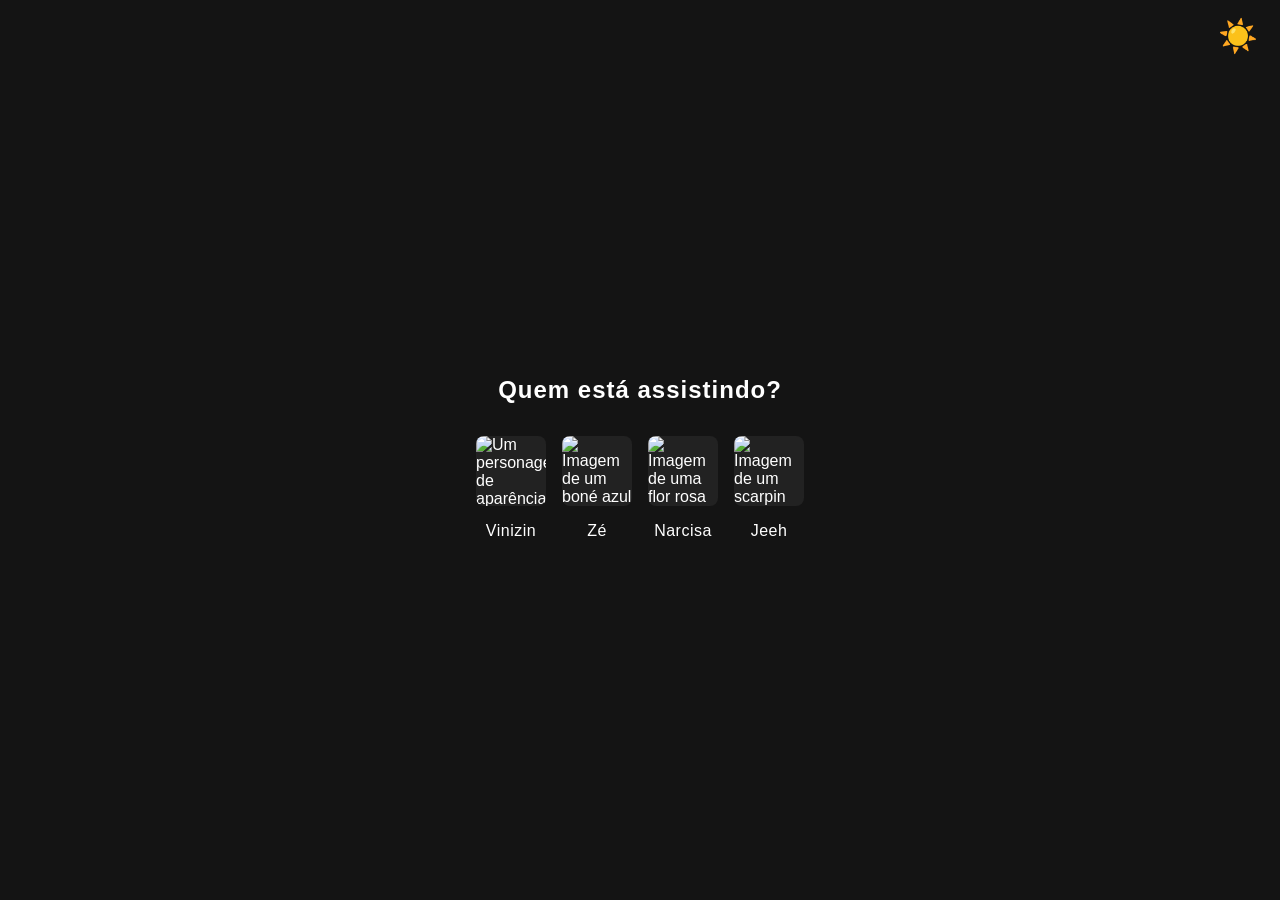
==== index.html @ 56ff6a3f "adicionando arquivos do projeto" ====
<!DOCTYPE html>
<html lang="pt-br">
<head>
    <meta charset="UTF-8">
    <meta name="viewport" content="width=device-width, initial-scale=1.0">
    <title>Netflix</title>
    <link rel="stylesheet" href="style.css">
</head>
<body>
    <main>
        <button id="theme-toggle" onclick="toggleTheme()" style="position:absolute;top:1rem;right:1rem;z-index:10;background:none;border:none;font-size:2rem;cursor:pointer" aria-label="Alternar tema"></button>
        <h1>Quem está assistindo?</h1>
        <section aria-label="Perfis disponíveis">
            <nav class="profiles">
                <ul>
                    <li>
                        <a href="catalogo/catalogo.html" class="profile">
                            <figure>
                                <img src="/aula01/assets/perfil-1.jpeg" alt="Um personagem de aparência gótica e caricata, com cabelos roxos e monóculo, posa em um cenário fantástico de miniaturas sombrias iluminadas por velas.">
                                <figcaption>Vinizin</figcaption>
                            </figure>
                        </a>
                    </li>
                    <li>
                        <a href="catalogo/catalogo.html" class="profile">
                            <figure>
                                <img src="/aula01/assets/perfil-2.jpeg" alt="Imagem de um boné azul">
                                <figcaption>Zé</figcaption>
                            </figure>
                        </a>
                    </li>
                    <li>
                        <a href="catalogo/catalogo.html" class="profile">
                            <figure>
                                <img src="/aula01/assets/perfil-3.jpeg" alt="Imagem de uma flor rosa">
                                <figcaption>Narcisa</figcaption>
                            </figure>
                        </a>
                    </li>
                    <li>
                        <a href="catalogo/catalogo.html" class="profile">
                            <figure>
                                <img src="/aula01/assets/perfil-4.jpeg" alt="Imagem de um scarpin">
                                <figcaption>Jeeh</figcaption>
                            </figure>
                        </a>
                    </li>
                </ul>
            </nav>
        </section>
    </main>
    <script src="theme.js"></script>
    <script src="js/index.js"></script>
</body>
</html>
---- style.css ----
body {
    background: #141414;
    /* Define a cor de fundo da página */
    color: #fff;
    /* Define a cor do texto principal */
    font-family: 'Segoe UI', Arial, Helvetica, sans-serif;
    /* Define a fonte usada no site */
    margin: 0;
    /* Remove a margem padrão do body */
    min-height: 100vh;
    /* Garante que o body ocupe pelo menos toda a altura da tela */
}

main {
    display: flex;
    /* Usa flexbox para layout */
    flex-direction: column;
    /* Organiza os elementos em coluna */
    align-items: center;
    /* Centraliza os itens horizontalmente */
    justify-content: center;
    /* Centraliza os itens verticalmente */
    min-height: 100vh;
    /* Garante altura mínima de 100% da tela */
}

h1 {
    font-size: 2.5rem;
    /* Define o tamanho da fonte do título */
    font-weight: bold;
    /* Deixa o texto em negrito */
    margin-bottom: 2rem;
    /* Espaço abaixo do título */
    letter-spacing: 1px;
    /* Espaçamento entre letras */
}

section[aria-label="Perfis disponíveis"] {
    width: 100%;
    /* Ocupa toda a largura disponível */
    max-width: 600px;
    /* Limita a largura máxima */
    display: flex;
    /* Usa flexbox */
    justify-content: center;
    /* Centraliza os perfis */
}

nav.profiles {
    display: flex;
    /* Usa flexbox para os perfis */
    gap: 2rem;
    /* Espaço entre os perfis */
}

ul {
    list-style: none; /* Remove o ponto dos itens da lista */
    padding: 0; /* Remove o padding padrão */
    margin: 0; /* Remove a margem padrão */
    display: flex; /* Usa flexbox para os itens */
    flex-wrap: wrap; /* Permite que os itens quebrem para a próxima linha */
    justify-content: center; /* Centraliza os itens */
    gap: 1rem; /* Espaço entre os itens */
}

.profile {
    text-decoration: none;
    /* Remove sublinhado dos links */
    color: #fff;
    /* Cor do texto dos links */
    transition: transform 0.2s, box-shadow 0.2s;
    /* Suaviza animações de transformação e sombra */
}

figure {
    margin: 0;
    /* Remove margem padrão */
    display: flex;
    /* Usa flexbox */
    flex-direction: column;
    /* Organiza em coluna */
    align-items: center;
    /* Centraliza itens */
}

img {
    width: 120px;
    /* Largura fixa da imagem */
    height: 120px;
    /* Altura fixa da imagem */
    border-radius: 8px;
    /* Bordas arredondadas */
    object-fit: cover;
    /* Mantém proporção da imagem */
    margin-bottom: 0.5rem;
    /* Espaço abaixo da imagem */
    background: #222;
    /* Cor de fundo da imagem */
    display: block;
    /* Exibe como bloco */
    border: 1px transparent;
    /* Borda inicial invisível */
}

img:hover {
    border: 1px solid #fff;
    /* Borda branca ao passar o mouse */
}

figcaption {
    font-size: 1.1rem;
    /* Tamanho da fonte da legenda */
    font-weight: 500;
    /* Peso da fonte */
    margin-top: 0.5rem;
    /* Espaço acima da legenda */
    letter-spacing: 0.5px;
    /* Espaçamento entre letras */
}

/* Light mode */
body.light-mode {
    background: #f5f5f5; /* Cor de fundo clara */
    color: #222; /* Cor do texto escura */
}

.light-mode .profile {
    color: #222; /* Links escuros */
}

.light-mode img {
    background: #eee; /* Fundo claro para imagens */
    border: 1px solid #ccc; /* Borda clara */
}

.light-mode img:hover {
    border: 1px solid #222; /* Borda escura ao passar o mouse */
}


/* Responsividade para tablets e celulares */
@media (max-width: 900px) {
    section[aria-label="Perfis disponíveis"] {
        max-width: 100%;
        /* Remove limite de largura */
        padding: 0 1rem;
        /* Adiciona espaçamento lateral */
    }

    nav.profiles {
        gap: 1rem;
        /* Reduz espaço entre perfis */
    }

    img {
        width: 90px;
        /* Reduz tamanho da imagem */
        height: 90px;
    }

    h1 {
        font-size: 2rem;
        /* Reduz tamanho do título */
    }
}

@media (max-width: 600px) {
    main {
        /* aumenta a margem superior para dar mais espaço em telas pequenas */
        margin-top: 6rem;

        min-height: auto;
        /* Remove altura mínima */
        padding: 2rem 0;
    }

    nav.profiles {
        flex-direction: column;
        /* Perfis em coluna */
        align-items: center;
    }

    ul {
        gap: 4rem;
        /* Aumenta espaço entre itens */
    }
}

@media (min-width: 901px) {
    nav.profiles {
        flex-direction: row; /* Perfis na horizontal em telas grandes */
        align-items: center;
    }

    img {
        width: 70px;
        /* Imagem menor */
        height: 70px;
    }

    h1 {
        font-size: 1.5rem;
        /* Título menor */
    }

    figcaption {
        font-size: 1rem;
        /* Legenda menor */
    }
}
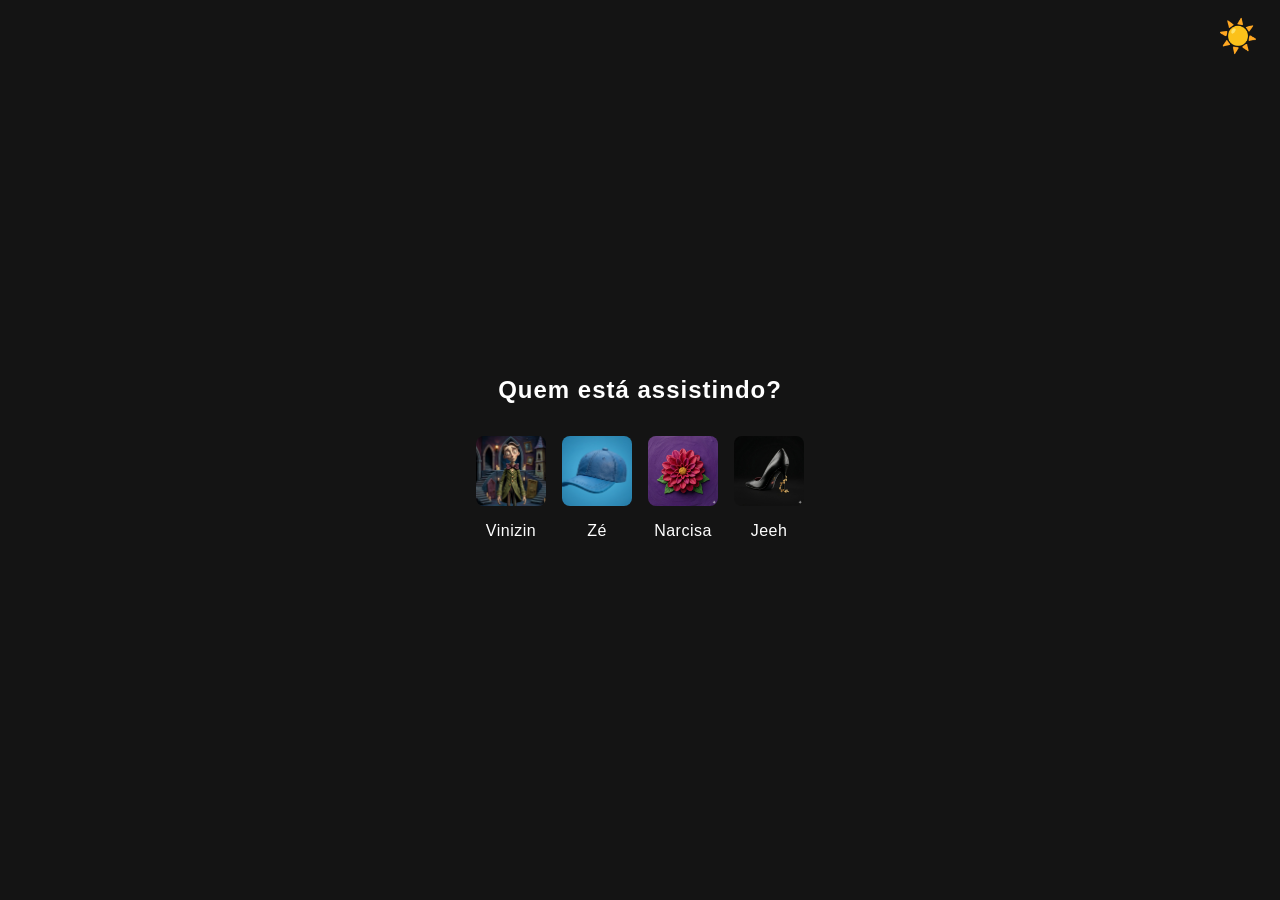
==== commit 445443c7: "novo index, bjos" ====
--- a/index.html
+++ b/index.html
@@ -16,7 +16,7 @@
                     <li>
                         <a href="catalogo/catalogo.html" class="profile">
                             <figure>
-                                <img src="/aula01/assets/perfil-1.jpeg" alt="Um personagem de aparência gótica e caricata, com cabelos roxos e monóculo, posa em um cenário fantástico de miniaturas sombrias iluminadas por velas.">
+                                <img src="/assets/perfil-1.jpeg" alt="Um personagem de aparência gótica e caricata, com cabelos roxos e monóculo, posa em um cenário fantástico de miniaturas sombrias iluminadas por velas.">
                                 <figcaption>Vinizin</figcaption>
                             </figure>
                         </a>
@@ -24,7 +24,7 @@
                     <li>
                         <a href="catalogo/catalogo.html" class="profile">
                             <figure>
-                                <img src="/aula01/assets/perfil-2.jpeg" alt="Imagem de um boné azul">
+                                <img src="/assets/perfil-2.jpeg" alt="Imagem de um boné azul">
                                 <figcaption>Zé</figcaption>
                             </figure>
                         </a>
@@ -32,7 +32,7 @@
                     <li>
                         <a href="catalogo/catalogo.html" class="profile">
                             <figure>
-                                <img src="/aula01/assets/perfil-3.jpeg" alt="Imagem de uma flor rosa">
+                                <img src="/assets/perfil-3.jpeg" alt="Imagem de uma flor rosa">
                                 <figcaption>Narcisa</figcaption>
                             </figure>
                         </a>
@@ -40,7 +40,7 @@
                     <li>
                         <a href="catalogo/catalogo.html" class="profile">
                             <figure>
-                                <img src="/aula01/assets/perfil-4.jpeg" alt="Imagem de um scarpin">
+                                <img src="/assets/perfil-4.jpeg" alt="Imagem de um scarpin">
                                 <figcaption>Jeeh</figcaption>
                             </figure>
                         </a>
@@ -52,4 +52,4 @@
     <script src="theme.js"></script>
     <script src="js/index.js"></script>
 </body>
-</html>+</html>
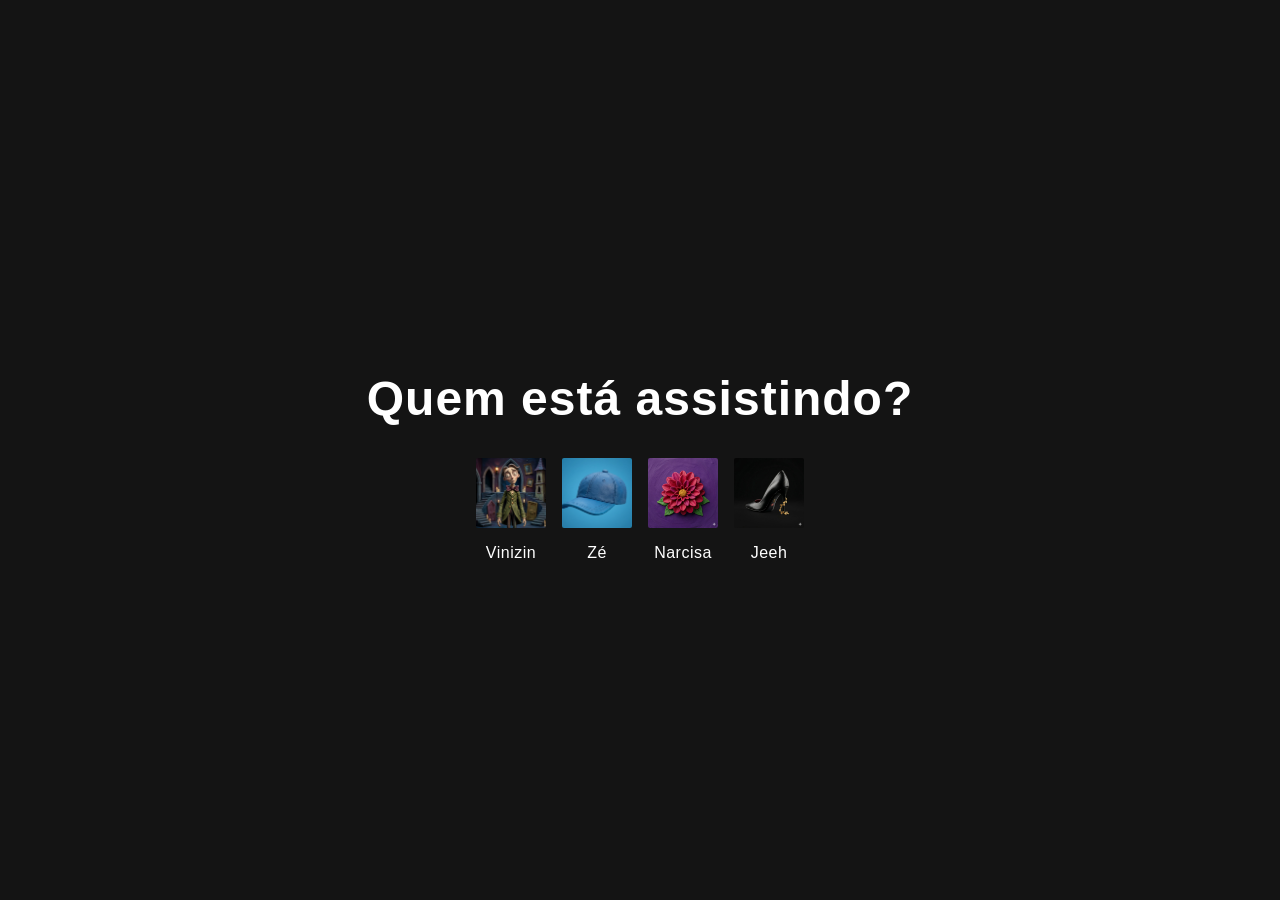
==== commit c1fad485: "Alterando o valor da propriedade no tamanho da fonte do título" ====
--- a/index.html
+++ b/index.html
@@ -1,14 +1,17 @@
 <!DOCTYPE html>
 <html lang="pt-br">
+
 <head>
     <meta charset="UTF-8">
     <meta name="viewport" content="width=device-width, initial-scale=1.0">
     <title>Netflix</title>
     <link rel="stylesheet" href="style.css">
+    <script src="theme.js" defer></script>
+    <script src="js/index.js" defer></script>
 </head>
+
 <body>
     <main>
-        <button id="theme-toggle" onclick="toggleTheme()" style="position:absolute;top:1rem;right:1rem;z-index:10;background:none;border:none;font-size:2rem;cursor:pointer" aria-label="Alternar tema"></button>
         <h1>Quem está assistindo?</h1>
         <section aria-label="Perfis disponíveis">
             <nav class="profiles">
@@ -16,7 +19,8 @@
                     <li>
                         <a href="catalogo/catalogo.html" class="profile">
                             <figure>
-                                <img src="/assets/perfil-1.jpeg" alt="Um personagem de aparência gótica e caricata, com cabelos roxos e monóculo, posa em um cenário fantástico de miniaturas sombrias iluminadas por velas.">
+                                <img src="assets/perfil-1.jpeg"
+                                    alt="Um personagem de aparência gótica e caricata, com cabelos roxos e monóculo, posa em um cenário fantástico de miniaturas sombrias iluminadas por velas.">
                                 <figcaption>Vinizin</figcaption>
                             </figure>
                         </a>
@@ -24,7 +28,7 @@
                     <li>
                         <a href="catalogo/catalogo.html" class="profile">
                             <figure>
-                                <img src="/assets/perfil-2.jpeg" alt="Imagem de um boné azul">
+                                <img src="assets/perfil-2.jpeg" alt="Imagem de um boné azul">
                                 <figcaption>Zé</figcaption>
                             </figure>
                         </a>
@@ -32,7 +36,7 @@
                     <li>
                         <a href="catalogo/catalogo.html" class="profile">
                             <figure>
-                                <img src="/assets/perfil-3.jpeg" alt="Imagem de uma flor rosa">
+                                <img src="assets/perfil-3.jpeg" alt="Imagem de uma flor rosa">
                                 <figcaption>Narcisa</figcaption>
                             </figure>
                         </a>
@@ -40,7 +44,7 @@
                     <li>
                         <a href="catalogo/catalogo.html" class="profile">
                             <figure>
-                                <img src="/assets/perfil-4.jpeg" alt="Imagem de um scarpin">
+                                <img src="assets/perfil-4.jpeg" alt="Imagem de um scarpin">
                                 <figcaption>Jeeh</figcaption>
                             </figure>
                         </a>
@@ -49,7 +53,6 @@
             </nav>
         </section>
     </main>
-    <script src="theme.js"></script>
-    <script src="js/index.js"></script>
 </body>
-</html>
+
+</html>
--- a/style.css
+++ b/style.css
@@ -25,8 +25,6 @@
 }
 
 h1 {
-    font-size: 2.5rem;
-    /* Define o tamanho da fonte do título */
     font-weight: bold;
     /* Deixa o texto em negrito */
     margin-bottom: 2rem;
@@ -88,7 +86,7 @@
     /* Largura fixa da imagem */
     height: 120px;
     /* Altura fixa da imagem */
-    border-radius: 8px;
+    border-radius: 2px;
     /* Bordas arredondadas */
     object-fit: cover;
     /* Mantém proporção da imagem */
@@ -199,7 +197,7 @@
     }
 
     h1 {
-        font-size: 1.5rem;
+        font-size: 3rem;
         /* Título menor */
     }
 
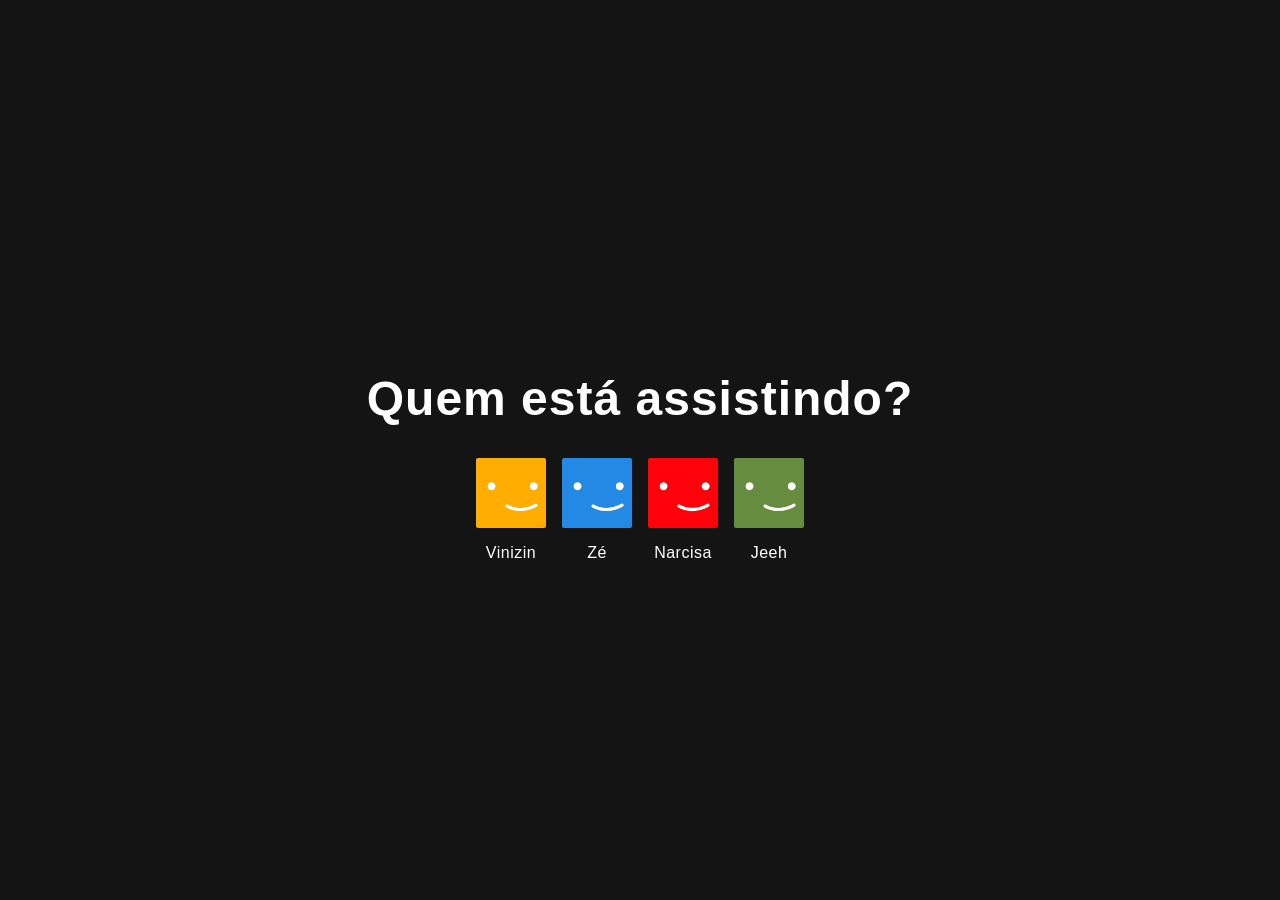
==== commit 1283111f: "Atualizando o tipo de arquivo de imagem" ====
--- a/index.html
+++ b/index.html
@@ -19,7 +19,7 @@
                     <li>
                         <a href="catalogo/catalogo.html" class="profile">
                             <figure>
-                                <img src="assets/perfil-1.jpeg"
+                                <img src="assets/perfil-1.jpg"
                                     alt="Um personagem de aparência gótica e caricata, com cabelos roxos e monóculo, posa em um cenário fantástico de miniaturas sombrias iluminadas por velas.">
                                 <figcaption>Vinizin</figcaption>
                             </figure>
@@ -28,7 +28,7 @@
                     <li>
                         <a href="catalogo/catalogo.html" class="profile">
                             <figure>
-                                <img src="assets/perfil-2.jpeg" alt="Imagem de um boné azul">
+                                <img src="assets/perfil-2.jpg" alt="Imagem de um boné azul">
                                 <figcaption>Zé</figcaption>
                             </figure>
                         </a>
@@ -36,7 +36,7 @@
                     <li>
                         <a href="catalogo/catalogo.html" class="profile">
                             <figure>
-                                <img src="assets/perfil-3.jpeg" alt="Imagem de uma flor rosa">
+                                <img src="assets/perfil-3.jpg" alt="Imagem de uma flor rosa">
                                 <figcaption>Narcisa</figcaption>
                             </figure>
                         </a>
@@ -44,7 +44,7 @@
                     <li>
                         <a href="catalogo/catalogo.html" class="profile">
                             <figure>
-                                <img src="assets/perfil-4.jpeg" alt="Imagem de um scarpin">
+                                <img src="assets/perfil-4.jpg" alt="Imagem de um scarpin">
                                 <figcaption>Jeeh</figcaption>
                             </figure>
                         </a>
